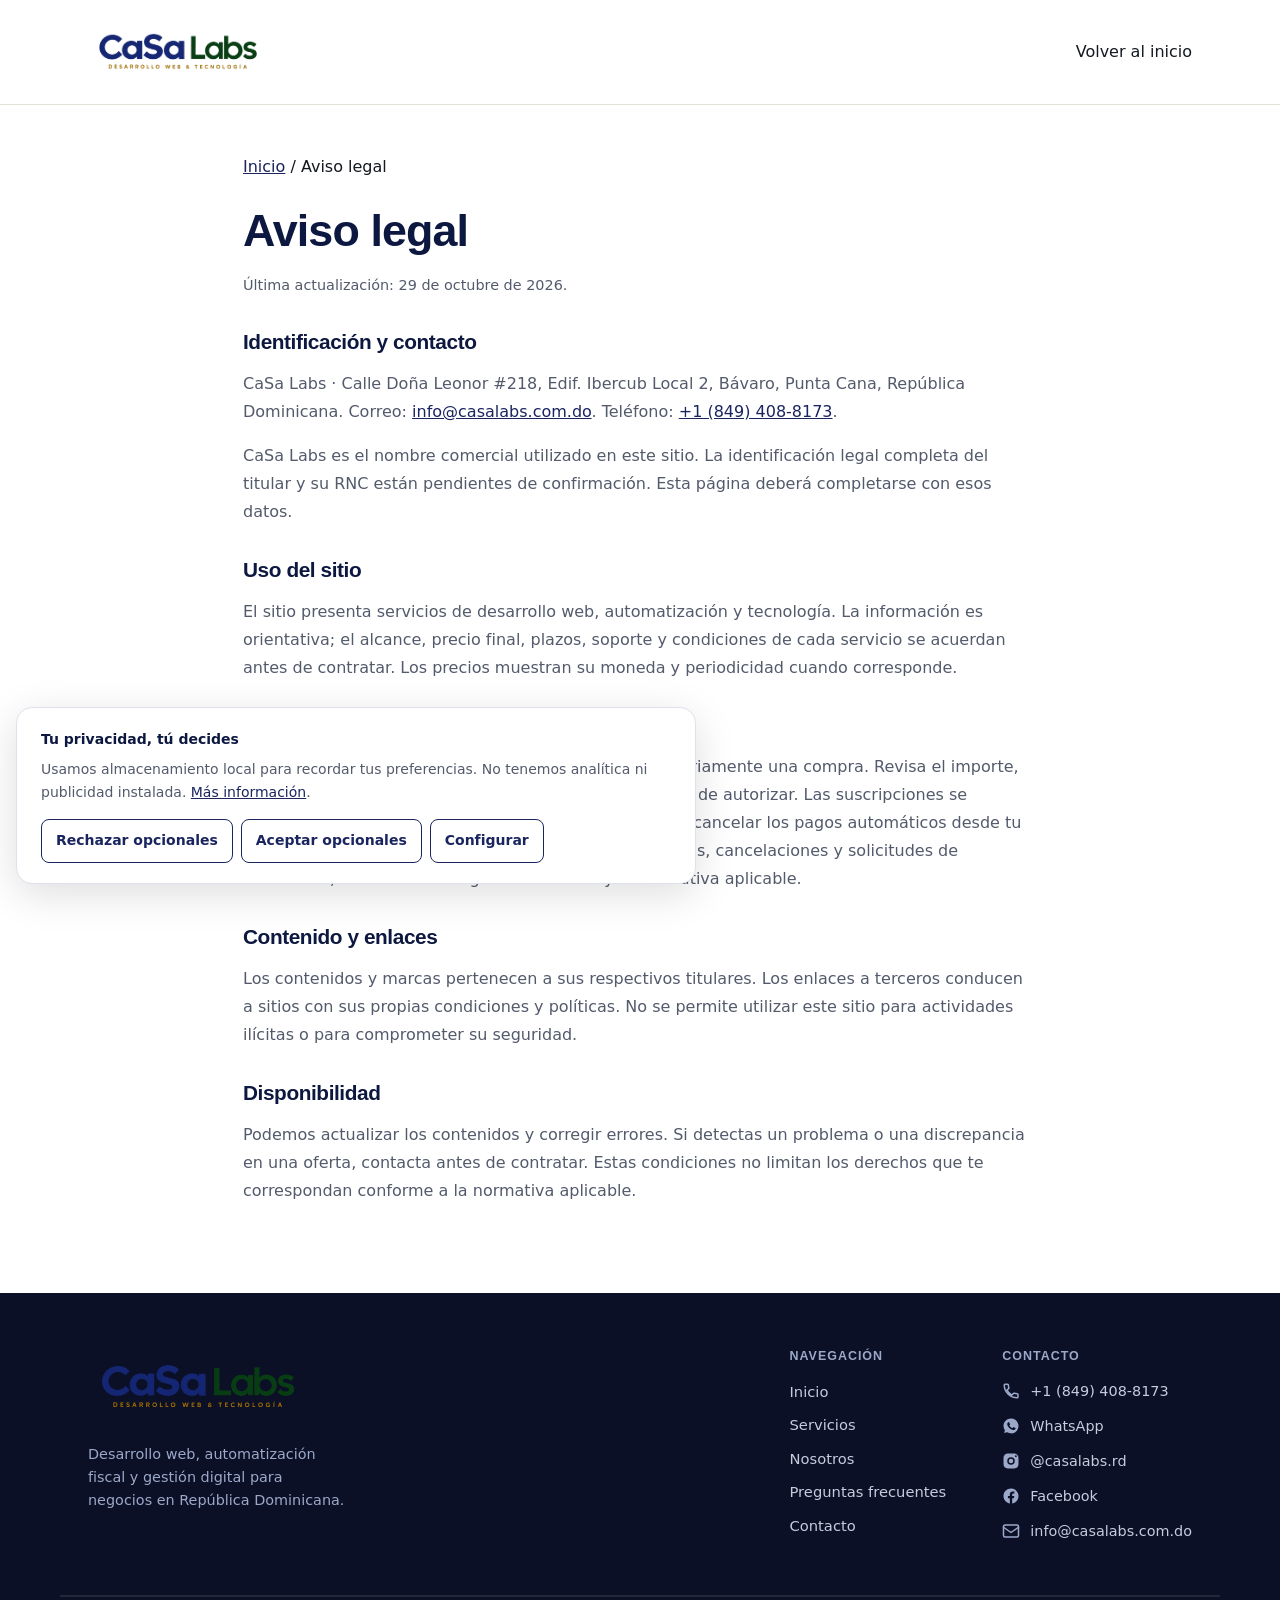
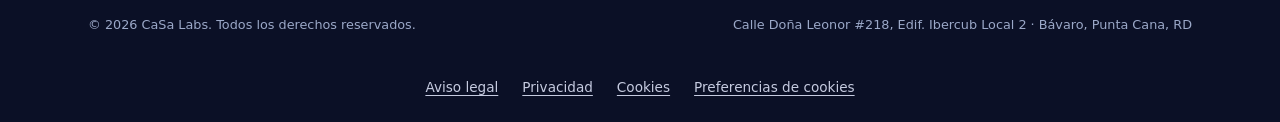
==== aviso-legal.html @ 6789c704 "Add site-wide privacy controls, legal pages and on-demand payments" ====
<!DOCTYPE html><html lang="es"><head><meta charset="UTF-8"><meta name="viewport" content="width=device-width, initial-scale=1"><title>Aviso legal | CaSa Labs</title><meta name="description" content="Información del sitio y condiciones de uso de CaSa Labs."><link rel="canonical" href="https://casalabs.com.do/aviso-legal"><link rel="icon" href="/assets/favicon-logo.png"><link rel="stylesheet" href="/css/style.css"><link rel="stylesheet" href="/css/privacy.css"><script src="/js/consent.js" defer></script></head><body><a class="skip-link" href="#main-content">Saltar al contenido</a><header><div class="nav"><a href="/" class="nav-logo"><img src="/assets/logo-casalabs-transparent.png" alt="CaSa Labs"></a><a href="/">Volver al inicio</a></div></header><main id="main-content" class="legal-content"><nav aria-label="Ruta de navegación"><a href="/">Inicio</a> / Aviso legal</nav><h1>Aviso legal</h1><p class="legal-updated">Última actualización: 29 de octubre de 2026.</p><h2>Identificación y contacto</h2><p>CaSa Labs · Calle Doña Leonor #218, Edif. Ibercub Local 2, Bávaro, Punta Cana, República Dominicana. Correo: <a href="mailto:info@casalabs.com.do">info@casalabs.com.do</a>. Teléfono: <a href="tel:+18494088173">+1 (849) 408-8173</a>.</p><p>CaSa Labs es el nombre comercial utilizado en este sitio. La identificación legal completa del titular y su RNC están pendientes de confirmación. Esta página deberá completarse con esos datos.</p><h2>Uso del sitio</h2><p>El sitio presenta servicios de desarrollo web, automatización y tecnología. La información es orientativa; el alcance, precio final, plazos, soporte y condiciones de cada servicio se acuerdan antes de contratar. Los precios muestran su moneda y periodicidad cuando corresponde.</p><h2>Pagos y suscripciones</h2><p>Los pagos se realizan mediante PayPal al iniciar voluntariamente una compra. Revisa el importe, la periodicidad y las condiciones que se muestran antes de autorizar. Las suscripciones se renuevan según el plan contratado; puedes gestionar o cancelar los pagos automáticos desde tu cuenta de PayPal. Contacta con nosotros para incidencias, cancelaciones y solicitudes de devolución; se atenderán según lo acordado y la normativa aplicable.</p><h2>Contenido y enlaces</h2><p>Los contenidos y marcas pertenecen a sus respectivos titulares. Los enlaces a terceros conducen a sitios con sus propias condiciones y políticas. No se permite utilizar este sitio para actividades ilícitas o para comprometer su seguridad.</p><h2>Disponibilidad</h2><p>Podemos actualizar los contenidos y corregir errores. Si detectas un problema o una discrepancia en una oferta, contacta antes de contratar. Estas condiciones no limitan los derechos que te correspondan conforme a la normativa aplicable.</p></main><footer id="footer-placeholder"></footer><script src="/js/footer.js"></script></body></html>
---- css/style.css ----
/* Fonts loaded via <link> in HTML: Plus Jakarta Sans + DM Sans + JetBrains Mono */

:root{
  --indigo:#1A2560;
  --indigo-deep:#0D1840;
  --indigo-night:#0B1026;
  --forest:#1E7A4C;
  --forest-deep:#115C34;
  --forest-bright:#41B980;
  --gold:#C5A35A;
  --gold-deep:#A87B2A;
  --cream:#F6F4EE;
  --paper:#FFFFFF;
  --ink:#14181F;
  --ink-soft:#535A6B;
  --line:#E4E1D6;
  --silver:#B8C5D9;
  --radius-s:6px;
  --radius:12px;
  --maxw:1160px;
  --shadow:0 18px 44px -24px rgba(11,16,38,.3);
  --mono:'JetBrains Mono',ui-monospace,'SFMono-Regular',Menlo,Consolas,monospace;
}

*,*::before,*::after{box-sizing:border-box;margin:0;padding:0}
html{scroll-behavior:smooth}
body{
  font-family:'DM Sans',ui-sans-serif,system-ui,sans-serif;
  color:var(--ink);background:var(--paper);
  line-height:1.6;-webkit-font-smoothing:antialiased;
}
img{max-width:100%;display:block}
a{color:inherit;text-decoration:none}
ul{list-style:none}
h1,h2,h3,h4{
  font-family:'Plus Jakarta Sans',sans-serif;font-weight:700;
  line-height:1.15;color:var(--indigo-deep);letter-spacing:-.02em;
}
h1{font-size:clamp(2.1rem,4vw,3.2rem)}
h2{font-size:clamp(1.6rem,3vw,2.3rem)}
h3{font-size:1.2rem}
p{color:var(--ink-soft)}
.skip-link{
  position:fixed;left:16px;top:10px;z-index:1000;
  background:var(--indigo-night);color:#fff;padding:10px 16px;border-radius:8px;
  transform:translateY(-160%);transition:transform .2s;
}
.skip-link:focus{transform:translateY(0)}
:focus-visible{outline:3px solid var(--gold);outline-offset:2px}
.container{max-width:var(--maxw);margin:0 auto;padding:0 24px}
section{padding:80px 0}

/* Eyebrow */
.eyebrow{
  display:inline-flex;align-items:center;gap:7px;
  font-family:var(--mono);font-size:.76rem;font-weight:600;letter-spacing:.03em;
  color:var(--indigo);background:#F1F3FA;
  padding:6px 14px;border-radius:999px;margin-bottom:16px;
  border:1px solid rgba(44,62,130,.18);
  position:relative;overflow:hidden;
}
.eyebrow::before{content:"</>";opacity:.65;font-weight:700}
.eyebrow::after{
  content:"";position:absolute;top:0;left:-60%;width:40%;height:100%;
  background:linear-gradient(120deg,transparent,rgba(255,255,255,.7),transparent);
  transform:skewX(-20deg);animation:shine 3.2s ease-in-out infinite;
}
.section-head{max-width:680px;margin:0 auto 48px;text-align:center}
.section-head p{margin-top:12px}

/* Scroll progress */
.scroll-progress{
  position:fixed;top:0;left:0;height:3px;width:0%;z-index:100;
  background:linear-gradient(90deg,var(--forest-bright),var(--indigo));
  transition:width .1s ease-out;
}

/* Gradient text */
.grad-text{
  background:linear-gradient(100deg,#fff 0%,#d5e8ff 45%,#7FD87A 100%);
  -webkit-background-clip:text;background-clip:text;color:transparent;
}

/* Buttons */
.btn{
  display:inline-flex;align-items:center;gap:8px;
  padding:13px 26px;border-radius:var(--radius-s);font-weight:600;font-size:.95rem;
  border:2px solid transparent;transition:all .2s ease;cursor:pointer;
}
.btn-primary{background:var(--forest-bright);color:#08150D}
.btn-primary:hover{background:#3ea25c;transform:translateY(-1px)}
.btn-accent{background:var(--indigo);color:#fff}
.btn-accent:hover{background:var(--indigo-deep);transform:translateY(-2px)}
.btn-outline-light{border:1.5px solid rgba(255,255,255,.35);color:#fff}
.btn-outline-light:hover{border-color:var(--gold);color:var(--gold)}
.btn-outline{border:1.5px solid var(--indigo);color:var(--indigo-deep)}
.btn-outline:hover{border-color:var(--gold);color:var(--gold)}
.btn-outline-navy{background:transparent;border:2px solid var(--indigo);color:var(--indigo)}
.btn-outline-navy:hover{background:var(--indigo);color:#fff;transform:translateY(-2px)}

/* NAV */
header{
  position:sticky;top:0;z-index:50;
  background:rgba(255,255,255,.92);
  backdrop-filter:blur(8px);-webkit-backdrop-filter:blur(8px);
  border-bottom:1px solid var(--line);
}
.nav{display:flex;align-items:center;justify-content:space-between;padding:14px 28px;max-width:var(--maxw);margin:0 auto}
.nav-logo{display:block;flex-shrink:0;}
.nav-logo img{display:block;width:180px;height:76px;max-width:100%;object-fit:cover;object-position:center;filter:none;}
.nav-links{display:flex;gap:32px;align-items:center}
.nav-links a{
  font-size:.95rem;font-weight:500;color:var(--ink-soft);
  padding:6px 2px;border-bottom:2px solid transparent;
  transition:color .15s ease,border-color .15s ease;
}
.nav-links a:hover,.nav-links a[aria-current="page"]{color:var(--indigo);border-color:var(--gold)}
.nav-cta{
  display:inline-flex;align-items:center;gap:8px;background:var(--forest);color:#fff;
  padding:10px 18px;border-radius:var(--radius-s);font-weight:600;font-size:.92rem;
  transition:background .15s ease;white-space:nowrap;
}
.nav-cta:hover{background:var(--forest-deep)}
.menu-btn{display:none;background:none;border:none;cursor:pointer;padding:6px}
.menu-btn span{display:block;width:24px;height:2px;background:var(--indigo-deep);margin:5px 0}

@media(max-width:880px){
  .nav-links{
    position:absolute;top:100%;left:0;right:0;background:#fff;
    flex-direction:column;align-items:flex-start;gap:0;
    border-bottom:1px solid var(--line);
    transform:translateY(-140%);visibility:hidden;transition:transform .2s ease,visibility 0s linear .2s;
  }
  .nav-links[data-open="true"]{transform:translateY(0);visibility:visible;transition:transform .2s ease,visibility 0s;}
  .nav-links a{width:100%;padding:16px 28px;border-bottom:1px solid var(--line)}
  .nav-cta{display:none}
  .menu-btn{display:block}
}

/* PAGE HERO */
.page-hero{
  background:var(--indigo-night);
  background-image:radial-gradient(circle,rgba(255,255,255,.04) 1px,transparent 1px);
  background-size:28px 28px;
  color:#fff;padding:80px 0 72px;position:relative;overflow:hidden;
}
.page-hero::before{
  content:"";position:absolute;border-radius:50%;filter:blur(70px);opacity:.45;z-index:0;
  width:420px;height:420px;background:var(--forest-bright);top:-160px;right:-80px;
}
.page-hero::after{
  content:"";position:absolute;border-radius:50%;filter:blur(60px);opacity:.25;z-index:0;
  width:320px;height:320px;background:var(--gold-deep);bottom:-120px;left:-60px;
}
.page-hero .container{position:relative;z-index:1}
.page-hero .breadcrumb{font-size:.82rem;color:rgba(255,255,255,.45);margin-bottom:14px}
.page-hero h1{color:#fff;margin-bottom:14px}
.page-hero p{color:#B9C0DA;font-size:1.05rem;max-width:56ch}

/* Cards / grids */
.grid{display:grid;gap:26px}
.grid-3{grid-template-columns:repeat(3,1fr)}
.grid-2{grid-template-columns:repeat(2,1fr)}
.grid-4{grid-template-columns:repeat(4,1fr)}
@media(max-width:900px){.grid-3,.grid-4{grid-template-columns:repeat(2,1fr)}}
@media(max-width:600px){.grid-2,.grid-3,.grid-4{grid-template-columns:1fr}}

.card{
  background:var(--paper);border:1px solid var(--line);border-radius:var(--radius);
  padding:30px;transition:transform .25s ease,box-shadow .25s ease,border-color .25s ease;
}
.card:hover{transform:translateY(-5px);box-shadow:var(--shadow);border-color:rgba(44,62,130,.2)}
.card .icon{
  width:52px;height:52px;border-radius:12px;background:#F2F8F3;color:var(--forest-deep);
  display:flex;align-items:center;justify-content:center;margin-bottom:18px;
  transition:background .25s ease,color .25s ease;
  border:1px dashed rgba(30,86,49,.3);
}
.card:hover .icon{background:var(--forest);color:#fff;box-shadow:0 0 0 8px rgba(30,86,49,.12);border-color:transparent}
.card h3{margin-bottom:10px}
.card p{font-size:.92rem}

/* Scroll reveal */
.reveal{opacity:0;transform:translateY(28px);transition:opacity .6s ease,transform .6s ease}
.reveal.in-view{opacity:1;transform:translateY(0)}

/* Alt section */
.section-alt{background:var(--cream)}

/* Example boxes */
.example-box{
  background:var(--cream);border:1px solid var(--line);border-radius:12px;
  padding:28px;margin-top:40px;position:relative;
}
.example-label{
  position:absolute;top:-11px;left:20px;font-size:.72rem;font-weight:700;
  background:var(--gold);color:var(--forest-deep);padding:3px 10px;border-radius:999px;
  letter-spacing:.04em;text-transform:uppercase;
}
.example-invoice,.example-mail{display:flex;flex-direction:column;gap:8px}
.ei-row{
  display:flex;justify-content:space-between;align-items:center;
  font-size:.88rem;color:var(--ink-soft);padding:6px 0;border-bottom:1px solid var(--line);
}
.ei-row:last-of-type{border-bottom:none}
.ei-row span:last-child{font-weight:600;color:var(--ink)}
.em-row{display:flex;align-items:center;gap:8px;font-size:.88rem;color:var(--ink-soft);padding:6px 0}
.ei-status{
  display:flex;align-items:center;gap:7px;margin-top:12px;
  font-size:.82rem;color:var(--forest);font-weight:600;
}
.example-flow{display:flex;align-items:center;gap:10px;flex-wrap:wrap}
.ef-chip{
  background:var(--paper);border:1px solid var(--line);border-radius:6px;
  padding:6px 12px;font-size:.82rem;color:var(--ink);font-weight:500;
}
.ef-chip.cami-core{background:var(--indigo);color:#fff;border-color:var(--indigo)}
.ef-arrow{color:var(--ink-soft);font-size:.9rem}
.status-pill{
  font-size:.75rem;font-weight:700;padding:3px 10px;border-radius:999px;
  background:#E8F3EC;color:var(--forest);
}
.status-pill.warning{background:#FEF9EC;color:var(--gold-deep)}

/* Privacy callout */
.privacy-callout{
  display:flex;align-items:flex-start;gap:16px;
  background:#F1F3FA;border:1px solid rgba(44,62,130,.18);border-radius:10px;
  padding:20px 24px;margin-top:32px;
}
.privacy-callout .privacy-icon{color:var(--indigo);flex-shrink:0;margin-top:2px}
.privacy-callout h3{font-size:1rem;margin-bottom:4px}
.privacy-callout p{font-size:.9rem}

/* CAMI examples */
.cami-subhead{margin-top:56px}
.cami-examples{display:grid;grid-template-columns:1fr 1fr;gap:24px}
@media(max-width:680px){.cami-examples{grid-template-columns:1fr}}
.cami-flow{display:flex;align-items:center;gap:10px;flex-wrap:wrap}

/* Browser mock */
.browser-mock{border:1px solid var(--line);border-radius:10px;overflow:hidden;background:var(--paper)}
.browser-bar{
  background:var(--cream);padding:10px 14px;display:flex;align-items:center;gap:8px;
  border-bottom:1px solid var(--line);
}
.t-dot{width:10px;height:10px;border-radius:50%}
.t-red{background:#FF6058}.t-yellow{background:#FEBC2E}.t-green{background:#27C840}
.browser-url{margin-left:8px;font-size:.78rem;color:var(--ink-soft)}
.browser-body{padding:16px;display:flex;flex-direction:column;gap:10px}
.bm-block{background:var(--cream);border-radius:6px;height:40px}
.bm-hero{height:80px}
.bm-row.short{width:60%}

/* Plans */
.plan-card{
  background:var(--paper);border:1.5px solid var(--line);border-radius:var(--radius);
  padding:28px 24px;display:flex;flex-direction:column;position:relative;
  transition:transform .25s ease,box-shadow .25s ease;
}
.plan-card:hover{transform:translateY(-4px);box-shadow:var(--shadow)}
.plan-card.popular{border-color:var(--indigo)}
.plan-badge{
  position:absolute;top:-12px;left:20px;font-size:.72rem;font-weight:700;
  background:var(--indigo);color:#fff;padding:4px 10px;border-radius:999px;
}
.plan-card h3{font-size:1.1rem;color:var(--indigo-deep);margin-bottom:4px}
.plan-card .price-note{font-size:.82rem;color:var(--ink-soft)}
.plan-card .plan-price{margin:16px 0}
.plan-card .plan-price .from{font-size:.8rem;color:var(--ink-soft);display:block;margin-bottom:2px}
.plan-card .plan-price .amount{
  font-family:'Plus Jakarta Sans',sans-serif;font-size:1.8rem;color:var(--indigo-deep);
  display:block;line-height:1;
}
.plan-card .plan-price .period{font-size:.8rem;color:var(--ink-soft)}
.plan-card ul{margin-top:12px;flex-grow:1}
.plan-card li{
  font-size:.88rem;color:var(--ink-soft);padding:6px 0;
  padding-left:18px;position:relative;border-bottom:1px solid var(--line);
}
.plan-card li:last-child{border-bottom:none}
.plan-card li::before{
  content:"";position:absolute;left:0;top:50%;transform:translateY(-50%);
  width:7px;height:7px;border-radius:2px;background:var(--forest);
}
.plan-card .btn{margin-top:20px}

/* Team */
.team-card{text-align:center}
.avatar{
  width:96px;height:96px;border-radius:50%;margin:0 auto 18px;
  background:linear-gradient(135deg,var(--indigo),var(--indigo-deep));
  display:flex;align-items:center;justify-content:center;
  color:#fff;font-weight:700;font-size:1.6rem;
}
.team-card h3{margin-bottom:2px}
.team-role{
  color:var(--indigo);font-weight:600;font-size:.85rem;margin-bottom:12px;
  text-transform:uppercase;letter-spacing:.04em;
}

/* Mission/Vision */
.mv-grid{display:grid;grid-template-columns:1fr 1fr;gap:30px}
@media(max-width:760px){.mv-grid{grid-template-columns:1fr}}
.mv-card{
  background:var(--paper);border-radius:var(--radius);padding:34px;
  border-top:4px solid var(--indigo);box-shadow:var(--shadow);
}
.mv-card:nth-child(2){border-top-color:var(--forest)}

/* FAQ accordion */
.faq-item{
  background:var(--paper);border:1px solid var(--line);border-radius:10px;
  margin-bottom:12px;overflow:hidden;
}
.faq-q{
  width:100%;text-align:left;padding:20px 24px;
  color:var(--indigo-deep);background:none;border:none;cursor:pointer;
  display:flex;justify-content:space-between;align-items:center;
  font-size:1rem;font-family:'Plus Jakarta Sans',sans-serif;font-weight:700;
}
.faq-q:hover{background:var(--cream)}
.faq-q .plus{font-size:1.3rem;color:var(--indigo);transition:transform .2s}
.faq-item.open .plus{transform:rotate(45deg)}
.faq-a{max-height:0;overflow:hidden;transition:max-height .3s ease}
.faq-a p{padding:0 24px 20px;font-size:.94rem}
.faq-item.open .faq-a{max-height:400px}

/* Contact */
.contact-grid{display:grid;grid-template-columns:.9fr 1.1fr;gap:44px}
@media(max-width:860px){.contact-grid{grid-template-columns:1fr}}
.contact-info-item{display:flex;gap:16px;padding:18px 0;border-bottom:1px solid var(--line)}
.contact-info-item .ic{
  width:44px;height:44px;border-radius:10px;background:#F2F8F3;color:var(--forest);
  display:flex;align-items:center;justify-content:center;flex-shrink:0;
}
.form-card{
  background:var(--paper);border-radius:var(--radius);padding:34px;
  box-shadow:var(--shadow);border:1px solid var(--line);
}
.form-row{display:grid;grid-template-columns:1fr 1fr;gap:16px}
@media(max-width:560px){.form-row{grid-template-columns:1fr}}
.field{margin-bottom:18px}
.field label{display:block;font-size:.85rem;font-weight:600;color:var(--indigo-deep);margin-bottom:6px}
.field input,.field select,.field textarea{
  width:100%;padding:12px 14px;border:1.5px solid var(--line);border-radius:8px;
  font-family:inherit;font-size:.95rem;transition:border-color .2s;background:var(--cream);
}
.field input:focus,.field select:focus,.field textarea:focus{
  outline:none;border-color:var(--indigo);box-shadow:0 0 0 3px rgba(44,62,130,.12);
}
.field input[aria-invalid="true"],.field select[aria-invalid="true"],.field textarea[aria-invalid="true"]{
  border-color:#c2413b;
}
.field textarea{resize:vertical;min-height:110px}
.form-submit{width:100%;justify-content:center}
.form-note{font-size:.78rem;text-align:center;margin-top:12px;color:var(--ink-soft)}

/* Service category tabs */
.cat-tabs{display:flex;gap:10px;margin-bottom:8px;flex-wrap:wrap}
.cat-tab{
  display:flex;align-items:center;gap:10px;padding:16px 20px;
  border-radius:10px;border:1.5px solid var(--line);background:#fff;
  cursor:pointer;flex:1;min-width:200px;
  transition:border-color .15s ease,background .15s ease;
  font-family:inherit;text-align:left;
}
.cat-tab .num{font-family:'Plus Jakarta Sans',sans-serif;font-size:1.3rem;font-weight:700;color:var(--line);transition:color .15s}
.cat-tab strong{display:block;font-size:1.02rem;color:var(--ink)}
.cat-tab span{display:block;font-size:.85rem;color:var(--ink-soft);margin-top:2px}
.cat-tab.active{border-color:var(--forest);background:#F2F8F3}
.cat-tab.active .num{color:var(--forest)}
.cat-tab.tab-fiscal.active{border-color:var(--indigo);background:#F1F3FA}
.cat-tab.tab-fiscal.active .num{color:var(--indigo)}
.cat-tab.tab-niduvo.active{border-color:#1B78CC;background:#EAF2FC}
.cat-tab.tab-niduvo.active .num{color:#1B78CC}
.cat-panel{display:none;padding-top:44px}
.cat-panel.active{display:block}
.cat-note{
  font-size:.92rem;color:var(--ink-soft);margin:-24px 0 34px;
  padding:12px 16px;background:var(--cream);border-radius:8px;
  border-left:3px solid var(--gold);
}

/* Price cards */
.price-grid{display:grid;grid-template-columns:repeat(3,1fr);gap:20px}
@media(max-width:900px){.price-grid{grid-template-columns:repeat(2,1fr)}}
@media(max-width:580px){.price-grid{grid-template-columns:1fr}}
.price-card{
  border:1px solid var(--line);border-radius:12px;padding:26px 24px;
  display:flex;flex-direction:column;position:relative;background:#fff;
}
.price-card h3{font-size:1.1rem;font-family:'DM Sans',sans-serif;font-weight:700;color:var(--ink);margin:0}
.price-card .price{font-family:'Plus Jakarta Sans',sans-serif;font-size:1.7rem;font-weight:700;color:var(--indigo-deep);margin-top:12px;line-height:1.2}
.price-card .price small{font-family:'DM Sans',sans-serif;font-size:.78rem;font-weight:500;color:var(--ink-soft)}
.price-card p.desc{color:var(--ink-soft);font-size:.92rem;margin-top:10px}
.price-card ul{list-style:none;margin:16px 0 0;padding:0;flex-grow:1}
.price-card li{
  font-size:.88rem;color:var(--ink-soft);padding:6px 0;
  padding-left:20px;position:relative;border-bottom:1px solid var(--line);
}
.price-card li:last-child{border-bottom:none}
.price-card li::before{
  content:"";position:absolute;left:0;top:13px;
  width:8px;height:8px;border-radius:2px;background:var(--forest);
}
.cat-panel.fiscal .price-card li::before{background:var(--indigo)}
.cat-panel.niduvo .price-card li::before{background:#1B78CC}
.price-card .btn{margin-top:20px;justify-content:center}
.price-card.featured{border-color:var(--forest)}
.price-card.featured::before{
  content:"M\00e1s elegido";position:absolute;top:-12px;left:24px;
  background:var(--forest);color:#fff;font-size:.72rem;font-weight:700;
  padding:4px 10px;border-radius:999px;letter-spacing:.02em;
}
.cat-panel.fiscal .price-card.featured{border-color:var(--indigo)}
.cat-panel.fiscal .price-card.featured::before{background:var(--indigo);content:"Paquete completo"}
.direct-detail{margin:14px 0;border:1px solid rgba(44,62,130,0.18);border-radius:8px;overflow:hidden}
.direct-detail summary{
  list-style:none;cursor:pointer;
  display:flex;align-items:center;justify-content:space-between;
  padding:9px 13px;font-size:.82rem;font-weight:600;color:var(--indigo);
  background:rgba(44,62,130,0.05);
  user-select:none;-webkit-user-select:none;
}
.direct-detail summary::-webkit-details-marker{display:none}
.direct-detail summary::after{
  content:"＋";font-size:.9rem;font-weight:700;color:var(--indigo);flex-shrink:0;margin-left:8px;
  transition:transform .2s;
}
.direct-detail[open] summary::after{content:"－"}
.dd-body{padding:12px 14px;display:flex;flex-direction:column;gap:8px;border-top:1px solid rgba(44,62,130,0.12)}
.dd-body p{font-size:.84rem;color:var(--ink-soft);line-height:1.55;margin:0}
.dd-body p strong{color:var(--ink);font-weight:600}
.cat-panel.niduvo .price-card.featured{border-color:#1B78CC}
.cat-panel.niduvo .price-card.featured::before{background:#1B78CC;content:"Almacenamiento"}

/* CTA band */
.cta-band-wrap{padding:80px 24px 80px}
.cta-band{
  background:linear-gradient(135deg,var(--indigo-deep) 0%,var(--indigo-night) 65%);
  border-radius:20px;padding:72px 56px;text-align:center;color:#fff;
  position:relative;overflow:hidden;
  border:1px solid rgba(255,255,255,.07);
}
.cta-band::before{
  content:"";position:absolute;top:-80px;right:-60px;
  width:320px;height:320px;border-radius:50%;
  background:radial-gradient(circle,rgba(47,140,77,.28) 0%,transparent 70%);
  pointer-events:none;
}
.cta-band::after{
  content:"";position:absolute;bottom:-100px;left:-40px;
  width:280px;height:280px;border-radius:50%;
  background:radial-gradient(circle,rgba(199,154,44,.14) 0%,transparent 70%);
  pointer-events:none;
}
.cta-band h2{color:#fff;position:relative;z-index:1;}
.cta-band p{color:#B9C0DA;max-width:560px;margin:14px auto 32px;position:relative;z-index:1;}
.cta-band .btn{position:relative;z-index:1;}
.cta-band .btn-accent{background:var(--forest-bright);color:#08150D;border-color:var(--forest-bright);font-weight:700;}
.cta-band .btn-accent:hover{background:#3ea25c;border-color:#3ea25c;transform:translateY(-2px);box-shadow:0 8px 28px rgba(47,140,77,.4);}

/* Why / contact section */
.why-section{background:var(--cream);padding:80px 0}
.why-grid{display:grid;grid-template-columns:repeat(3,1fr);gap:24px}
.why-grid-4{grid-template-columns:repeat(4,1fr)}
@media(max-width:1000px){.why-grid-4{grid-template-columns:repeat(2,1fr)}}
@media(max-width:760px){.why-grid,.why-grid-4{grid-template-columns:1fr}}
.why-item{
  background:var(--paper);border:1px solid var(--line);border-radius:12px;
  padding:28px;display:flex;flex-direction:column;gap:8px;
}
.why-item h3{font-size:1rem;font-family:'DM Sans',sans-serif;font-weight:700;color:var(--indigo-deep);margin:0}
.why-item p{font-size:.92rem;color:var(--ink-soft);margin:0;flex:1}
.why-badge{display:inline-block;margin-top:4px;font-size:.75rem;font-weight:600;
  background:#F1F3FA;color:var(--indigo);border-radius:20px;padding:4px 12px;
  align-self:flex-start;}

/* About grid */
.about-grid{display:grid;grid-template-columns:auto 1fr;gap:56px;align-items:center}
.about-logo{
  background:transparent;border-radius:14px;padding:16px;
  display:flex;align-items:center;justify-content:center;
  min-width:200px;max-width:260px;
}
.about-logo img{display:block;width:100%;max-width:240px;height:auto;aspect-ratio:1;object-fit:contain;border-radius:50%;filter:none;}
@media(max-width:760px){
  .about-grid{grid-template-columns:1fr}
  .about-logo{width:100%;max-width:320px;margin:0 auto}
}

/* Section navy */
.section-navy{background:var(--indigo-deep);color:#fff}
.section-navy h2,.section-navy h3{color:#fff}
.section-navy p{color:#C6CBE0}

/* Footer */
footer{background:var(--indigo-night);color:#fff;padding:56px 0 0}
.footer-top{
  display:flex;justify-content:space-between;align-items:flex-start;
  gap:40px;flex-wrap:wrap;
  padding:0 28px 40px;
  max-width:var(--maxw);margin:0 auto;
  border-bottom:1px solid rgba(255,255,255,.1);
}
.footer-brand{max-width:260px}
.footer-brand .footer-logo{display:block;width:220px;height:76px;max-width:100%;object-fit:cover;object-position:center;filter:none;background:transparent;border-radius:0;margin-bottom:18px;}
.footer-brand p{color:#9BA8C8;font-size:.9rem;line-height:1.6;margin:0}
.footer-cols{display:flex;gap:56px;flex-wrap:wrap}
.footer-col h4{
  font-size:.78rem;font-weight:700;letter-spacing:.08em;text-transform:uppercase;
  color:#9BA8C8;margin:0 0 16px;font-family:'DM Sans',sans-serif;
}
.footer-col a{
  display:block;font-size:.92rem;color:#C6CBE0;margin-bottom:10px;
  transition:color .15s;
}
.footer-col a:hover{color:#fff}
.footer-contact-item{display:flex;align-items:center;gap:10px;margin-bottom:12px}
.footer-contact-item svg{flex-shrink:0;color:#9BA8C8}
.footer-contact-item a{font-size:.9rem;color:#C6CBE0;margin:0;transition:color .15s}
.footer-contact-item a:hover{color:#fff}
.footer-bottom{
  display:flex;justify-content:space-between;flex-wrap:wrap;gap:8px;
  padding:18px 28px;font-size:.8rem;color:#9BA8C8;
  border-top:1px solid rgba(255,255,255,.1);
  max-width:var(--maxw);margin:0 auto;
}

/* WhatsApp float */
.wa-float{
  position:fixed;bottom:22px;right:22px;z-index:60;
  background:#25D366;width:58px;height:58px;
  border-radius:50%;display:flex;align-items:center;justify-content:center;
  box-shadow:0 6px 22px rgba(37,211,102,.45);transition:background .15s,transform .15s,box-shadow .15s;
}
.wa-float svg{width:28px;height:28px;flex-shrink:0;}
.wa-float:hover{background:#1fbd5a;transform:translateY(-3px);box-shadow:0 10px 32px rgba(37,211,102,.55);}

/* Utilities */
.text-center{text-align:center}
.mt-lg{margin-top:48px}
.badge-list{display:flex;flex-wrap:wrap;gap:8px;margin-top:28px}
.badge-list span{
  background:#F1F3FA;border:1px solid rgba(44,62,130,.18);
  color:var(--indigo-deep);font-size:.8rem;font-weight:600;
  padding:5px 12px;border-radius:999px;
}

/* FAQ page redesign */
.faq-section{background:var(--cream);padding:80px 0}
.faq-wrap{max-width:840px;margin:0 auto}
.faq-category-label{
  display:flex;align-items:center;gap:8px;
  font-size:.75rem;font-weight:700;letter-spacing:.08em;text-transform:uppercase;
  color:var(--indigo);background:#E8ECF8;border-radius:8px;
  padding:8px 14px;margin-bottom:16px;
  border-left:3px solid var(--indigo);
}
.faq-category-label svg{flex-shrink:0}
.faq-item{border-bottom:1px solid var(--line);}
.faq-item:first-of-type{border-top:1px solid var(--line);}
.faq-item.open .faq-q .plus{transform:rotate(45deg);}
.faq-q .plus{display:inline-block;font-size:1.4rem;font-weight:300;line-height:1;transition:transform .25s;flex-shrink:0;color:var(--indigo);}
.faq-a{display:none;}
.faq-item.open .faq-a{display:block;}
.faq-a p{margin:0 0 20px;color:var(--ink-soft);font-size:.93rem;line-height:1.7;border-left:3px solid var(--gold-deep);padding-left:14px;}

.faq-contact-section{padding:64px 0;background:var(--paper)}
.faq-contact-grid{display:flex;flex-direction:column;gap:12px;max-width:640px;margin:32px auto 0}
.faq-contact-card{
  display:flex;align-items:center;gap:16px;
  background:var(--cream);border:1.5px solid var(--line);border-radius:14px;
  padding:18px 20px;transition:border-color .2s,box-shadow .2s,transform .2s;
  color:var(--ink);
}
.faq-contact-card:hover{border-color:var(--indigo);box-shadow:0 8px 24px rgba(28,43,94,.1);transform:translateY(-2px);}
.faq-contact-card>div:nth-child(2){flex:1;display:flex;flex-direction:column;gap:2px;}
.faq-contact-card strong{font-size:.95rem;font-weight:700;color:var(--indigo-deep);}
.faq-contact-card span{font-size:.82rem;color:var(--ink-soft);}
.faq-contact-icon{width:44px;height:44px;border-radius:12px;flex-shrink:0;display:flex;align-items:center;justify-content:center;}
.faq-contact-icon.wa{background:#E8F9EF;color:#1E5631;}
.faq-contact-icon.em{background:#EEF1FB;color:var(--indigo);}
.faq-contact-icon.ig{background:linear-gradient(135deg,#f09433,#e6683c 25%,#dc2743 50%,#cc2366 75%,#bc1888);color:#fff;}
.faq-contact-arrow{flex-shrink:0;color:var(--indigo);opacity:.5;}
.faq-contact-card:hover .faq-contact-arrow{opacity:1;}

/* contact.channel.lo */
.contact-channel.lo .ch-icon{background:var(--cream);color:var(--indigo);border:1.5px solid var(--line);}

/* Tech logo strip */
.tech-strip{display:flex;align-items:center;gap:28px;margin-top:32px;flex-wrap:wrap;}
.tech-strip-label{font-size:.68rem;font-weight:700;color:var(--ink-soft);letter-spacing:.08em;text-transform:uppercase;white-space:nowrap;margin-right:4px;}
.tech-strip img{height:22px;width:auto;opacity:.45;filter:grayscale(1);transition:opacity .2s,filter .2s;}
.tech-strip img:hover{opacity:.8;filter:grayscale(0);}
@media(max-width:560px){.tech-strip{gap:18px;} .tech-strip img{height:18px;}}

/* Products section */
.products-section{background:var(--indigo-night);padding:96px 0;position:relative;overflow:hidden;}
.products-section::before{
  content:"";position:absolute;top:0;left:0;right:0;bottom:0;
  background-image:radial-gradient(circle,rgba(255,255,255,.028) 1px,transparent 1px);
  background-size:30px 30px;pointer-events:none;
}
.products-section::after{
  content:"";position:absolute;top:-200px;right:-100px;
  width:500px;height:500px;border-radius:50%;
  background:radial-gradient(circle,rgba(65,185,128,.18) 0%,transparent 65%);
  pointer-events:none;
}
.products-section .section-head h2{color:#fff;}
.products-section .section-head p{color:var(--silver);}
.products-grid{display:grid;grid-template-columns:repeat(4,1fr);gap:20px;position:relative;z-index:1;}
@media(max-width:1024px){.products-grid{grid-template-columns:repeat(2,1fr);}}
@media(max-width:600px){.products-grid{grid-template-columns:1fr;}}
.product-card{
  background:rgba(255,255,255,.04);border:1px solid rgba(255,255,255,.1);
  border-radius:16px;padding:28px 24px;display:flex;flex-direction:column;gap:0;
  position:relative;overflow:hidden;
  transition:transform .25s ease,border-color .25s ease,background .25s ease;
}
.product-card:hover{
  transform:translateY(-5px);border-color:rgba(255,255,255,.22);
  background:rgba(255,255,255,.07);
}
.product-card::before{
  content:"";position:absolute;top:0;left:0;right:0;height:2px;
  border-radius:16px 16px 0 0;opacity:.8;
}
.product-card.p-direct::before{background:linear-gradient(90deg,#4C6AF5,#7C92FF);}
.product-card.p-fiscal::before{background:linear-gradient(90deg,var(--forest-bright),#7DFFC8);}
.product-card.p-nexo::before{background:linear-gradient(90deg,var(--gold),#F0C67A);}
.product-card.p-niduvo::before{background:linear-gradient(90deg,#60A5E8,#93C5FD);}
.product-top{display:flex;align-items:flex-start;justify-content:space-between;margin-bottom:18px;}
.product-icon{
  width:48px;height:48px;border-radius:12px;
  display:flex;align-items:center;justify-content:center;flex-shrink:0;
}
.product-tag{
  font-family:var(--mono);font-size:.66rem;font-weight:600;letter-spacing:.08em;
  padding:4px 10px;border-radius:999px;text-transform:uppercase;
  background:rgba(255,255,255,.08);color:rgba(255,255,255,.5);
  white-space:nowrap;margin-left:auto;
}
.product-card h3{font-size:1.15rem;color:#fff;margin:0 0 10px;}
.product-card>p{font-size:.9rem;color:var(--silver);line-height:1.6;flex:1;margin:0 0 18px;}
.product-features{list-style:none;padding:0;margin:0 0 20px;display:flex;flex-direction:column;gap:7px;}
.product-features li{
  font-size:.82rem;color:rgba(255,255,255,.55);
  padding-left:16px;position:relative;line-height:1.4;
}
.product-features li::before{
  content:"";position:absolute;left:0;top:50%;transform:translateY(-50%);
  width:6px;height:6px;border-radius:50%;
}
.product-card.p-direct .product-features li::before{background:#4C6AF5;}
.product-card.p-fiscal .product-features li::before{background:var(--forest-bright);}
.product-card.p-nexo .product-features li::before{background:var(--gold);}
.product-card.p-niduvo .product-features li::before{background:#60A5E8;}
.product-link{
  font-size:.85rem;font-weight:700;letter-spacing:.01em;
  display:inline-flex;align-items:center;gap:5px;
  transition:gap .2s ease;margin-top:auto;
}
.product-card.p-direct .product-link{color:#7C92FF;}
.product-card.p-fiscal .product-link{color:var(--forest-bright);}
.product-card.p-nexo .product-link{color:var(--gold);}
.product-card.p-niduvo .product-link{color:#60A5E8;}
.product-card:hover .product-link{gap:8px;}

/* Animations */
@keyframes fadeInUp{from{opacity:0;transform:translateY(22px)}to{opacity:1;transform:translateY(0)}}
@keyframes shine{0%{left:-60%}40%,100%{left:130%}}

@media(prefers-reduced-motion:reduce){
  *,*::before,*::after{animation-duration:.001ms !important;transition-duration:.001ms !important}
  .reveal{opacity:1;transform:none}
}
---- css/privacy.css ----
body{overflow-x:clip;}
.legal-links{display:flex;justify-content:center;flex-wrap:wrap;gap:12px 24px;max-width:1160px;margin:0 auto;padding:24px 28px;color:#C6CBE0;font:400 .85rem/1.5 system-ui,sans-serif;}
.legal-links a,.legal-links button{color:inherit;text-decoration:underline;text-underline-offset:3px;}
.legal-links button{font:inherit;background:none;border:0;padding:0;cursor:pointer;}
.legal-content{max-width:850px;margin:auto;padding:48px 28px 72px;line-height:1.75;}
.legal-content h1{font-size:clamp(1.8rem,5vw,2.8rem);margin:24px 0 12px;overflow-wrap:anywhere;}
.legal-content h2{font-size:1.3rem;margin:32px 0 12px;}
.legal-content p,.legal-content ul{margin:16px 0;}
.legal-content a{color:var(--indigo);text-decoration:underline;}
.legal-updated{color:#535A6B;font-size:.9rem;}
#consent-ui{font:400 14px/1.6 system-ui,sans-serif;color:#14181F;}
#consent-banner{position:fixed;z-index:1200;bottom:16px;left:16px;width:min(680px,calc(100% - 32px));padding:20px 24px;border:1px solid #DDE1EB;border-radius:16px;background:#fff;box-shadow:0 10px 40px #0002;}
#consent-banner[hidden]{display:none;}
#consent-ui strong{font-weight:700;color:#0D1840;}
#consent-ui p{font:inherit;margin:8px 0 16px;color:#535A6B;}
#consent-ui a{color:#1A2560;text-decoration:underline;}
.consent-actions{display:flex;flex-wrap:wrap;gap:8px;}
#consent-ui button,.payment-activate{padding:11px 14px;min-height:44px;border-radius:8px;border:1px solid #1A2560;background:#fff;color:#1A2560;font:600 14px/1.4 system-ui,sans-serif;cursor:pointer;}
#consent-ui button:hover,.payment-activate:hover{background:#F1F3FA;}
#consent-ui button:focus-visible,.legal-links button:focus-visible{outline:3px solid #C5A35A;outline-offset:3px;}
#consent-dialog{color:#14181F;background:#fff;border:1px solid #DDE1EB;border-radius:16px;padding:24px;width:min(520px,calc(100% - 32px));max-height:85dvh;overflow:auto;}
#consent-dialog::backdrop{background:#0B102699;}
#consent-dialog h2{font:700 1.3rem/1.3 system-ui,sans-serif;color:#0D1840;margin:0;}
.consent-heading{display:flex;align-items:center;justify-content:space-between;gap:16px;}
.consent-option{display:flex;align-items:center;justify-content:space-between;gap:16px;padding:14px 0;border-top:1px solid #E4E7EF;}
.consent-option input{width:22px;height:22px;accent-color:#1A2560;}
#consent-status:empty{display:none;}
#consent-status:not(:empty){position:fixed;bottom:16px;left:16px;z-index:1201;max-width:calc(100% - 32px);background:#fff;padding:12px;border:1px solid #DDE1EB;}
.payment-activate{display:block;width:100%;margin:12px 0;}
.payment-notice{font-size:.85rem;line-height:1.6;color:#535A6B;margin:12px 0;}
@media(max-width:560px){#consent-banner{padding:16px;} .consent-actions button{flex:1 1 140px;} .legal-content{padding:32px 20px 56px;} .legal-links{gap:14px 20px;padding-inline:20px;}}
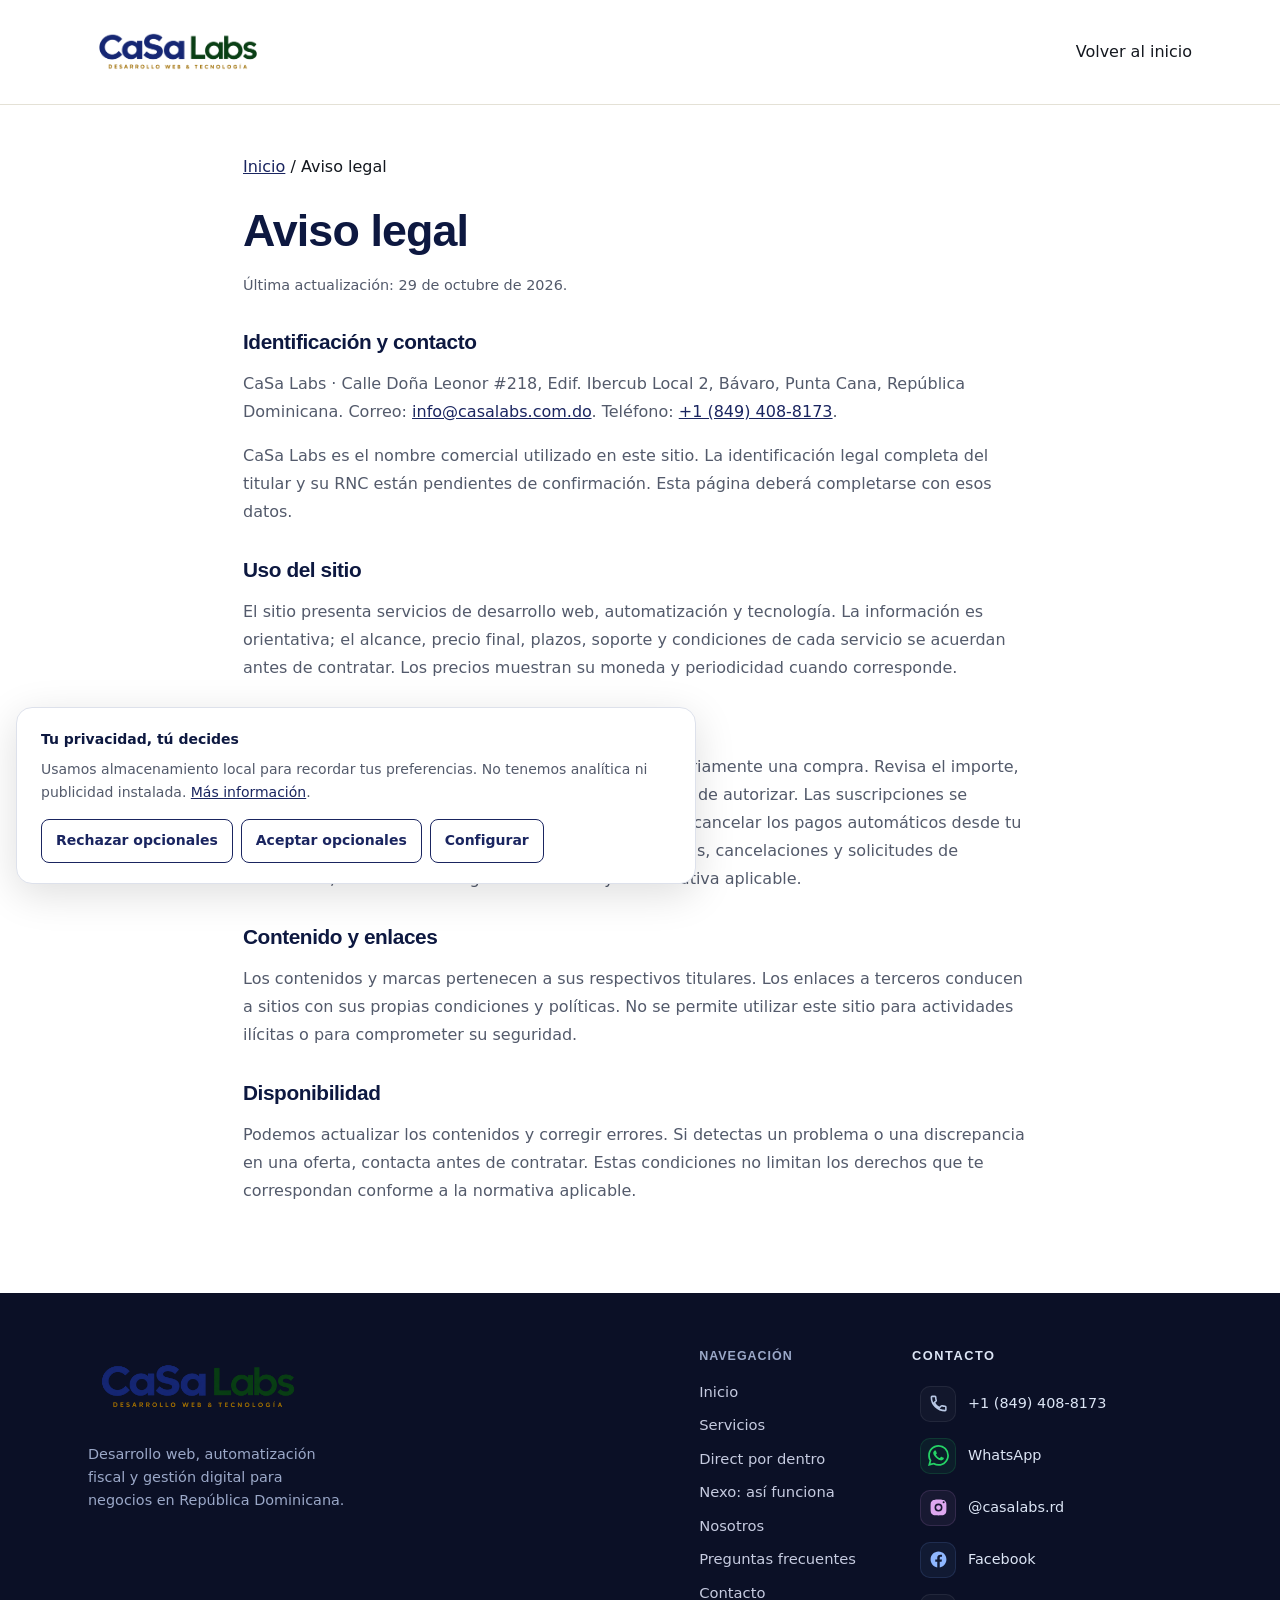
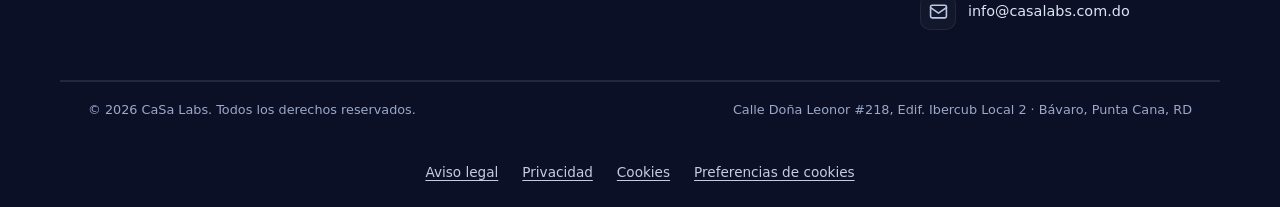
==== commit e0d5274f: "Remove white background from browser favicons" ====
--- a/aviso-legal.html
+++ b/aviso-legal.html
@@ -1 +1,12 @@
-<!DOCTYPE html><html lang="es"><head><meta charset="UTF-8"><meta name="viewport" content="width=device-width, initial-scale=1"><title>Aviso legal | CaSa Labs</title><meta name="description" content="Información del sitio y condiciones de uso de CaSa Labs."><link rel="canonical" href="https://casalabs.com.do/aviso-legal"><link rel="icon" href="/assets/favicon-logo.png"><link rel="stylesheet" href="/css/style.css"><link rel="stylesheet" href="/css/privacy.css"><script src="/js/consent.js" defer></script></head><body><a class="skip-link" href="#main-content">Saltar al contenido</a><header><div class="nav"><a href="/" class="nav-logo"><img src="/assets/logo-casalabs-transparent.png" alt="CaSa Labs"></a><a href="/">Volver al inicio</a></div></header><main id="main-content" class="legal-content"><nav aria-label="Ruta de navegación"><a href="/">Inicio</a> / Aviso legal</nav><h1>Aviso legal</h1><p class="legal-updated">Última actualización: 29 de octubre de 2026.</p><h2>Identificación y contacto</h2><p>CaSa Labs · Calle Doña Leonor #218, Edif. Ibercub Local 2, Bávaro, Punta Cana, República Dominicana. Correo: <a href="mailto:info@casalabs.com.do">info@casalabs.com.do</a>. Teléfono: <a href="tel:+18494088173">+1 (849) 408-8173</a>.</p><p>CaSa Labs es el nombre comercial utilizado en este sitio. La identificación legal completa del titular y su RNC están pendientes de confirmación. Esta página deberá completarse con esos datos.</p><h2>Uso del sitio</h2><p>El sitio presenta servicios de desarrollo web, automatización y tecnología. La información es orientativa; el alcance, precio final, plazos, soporte y condiciones de cada servicio se acuerdan antes de contratar. Los precios muestran su moneda y periodicidad cuando corresponde.</p><h2>Pagos y suscripciones</h2><p>Los pagos se realizan mediante PayPal al iniciar voluntariamente una compra. Revisa el importe, la periodicidad y las condiciones que se muestran antes de autorizar. Las suscripciones se renuevan según el plan contratado; puedes gestionar o cancelar los pagos automáticos desde tu cuenta de PayPal. Contacta con nosotros para incidencias, cancelaciones y solicitudes de devolución; se atenderán según lo acordado y la normativa aplicable.</p><h2>Contenido y enlaces</h2><p>Los contenidos y marcas pertenecen a sus respectivos titulares. Los enlaces a terceros conducen a sitios con sus propias condiciones y políticas. No se permite utilizar este sitio para actividades ilícitas o para comprometer su seguridad.</p><h2>Disponibilidad</h2><p>Podemos actualizar los contenidos y corregir errores. Si detectas un problema o una discrepancia en una oferta, contacta antes de contratar. Estas condiciones no limitan los derechos que te correspondan conforme a la normativa aplicable.</p></main><footer id="footer-placeholder"></footer><script src="/js/footer.js"></script></body></html>+<!DOCTYPE html><html lang="es"><head><meta charset="UTF-8"><meta name="viewport" content="width=device-width, initial-scale=1"><title>Aviso legal | CaSa Labs</title><meta name="description" content="Información del sitio y condiciones de uso de CaSa Labs."><link rel="canonical" href="https://casalabs.com.do/aviso-legal"><link rel="stylesheet" href="/css/style.css"><link rel="stylesheet" href="/css/privacy.css"><script src="/js/consent.js" defer></script><meta name="theme-color" content="#2E3190">
+<meta name="mobile-web-app-capable" content="yes">
+<meta name="apple-mobile-web-app-capable" content="yes">
+<meta name="apple-mobile-web-app-title" content="CaSa Labs">
+<meta name="apple-mobile-web-app-status-bar-style" content="default">
+<link rel="icon" href="/favicon.ico?v=4" sizes="16x16 32x32 48x48">
+<link rel="icon" type="image/png" sizes="16x16" href="/assets/casalabs-favicon-v4-16.png">
+<link rel="icon" type="image/png" sizes="32x32" href="/assets/casalabs-favicon-v4-32.png">
+<link rel="icon" type="image/png" sizes="48x48" href="/assets/casalabs-favicon-v4-48.png">
+<link rel="apple-touch-icon" sizes="180x180" href="/assets/casalabs-icon-v3-180.png">
+<link rel="manifest" href="/manifest-v3.webmanifest">
+</head><body><a class="skip-link" href="#main-content">Saltar al contenido</a><header><div class="nav"><a href="/" class="nav-logo"><img src="/assets/logo-casalabs-transparent.png" alt="CaSa Labs"></a><a href="/">Volver al inicio</a></div></header><main id="main-content" class="legal-content"><nav aria-label="Ruta de navegación"><a href="/">Inicio</a> / Aviso legal</nav><h1>Aviso legal</h1><p class="legal-updated">Última actualización: 29 de octubre de 2026.</p><h2>Identificación y contacto</h2><p>CaSa Labs · Calle Doña Leonor #218, Edif. Ibercub Local 2, Bávaro, Punta Cana, República Dominicana. Correo: <a href="mailto:info@casalabs.com.do">info@casalabs.com.do</a>. Teléfono: <a href="tel:+18494088173">+1 (849) 408-8173</a>.</p><p>CaSa Labs es el nombre comercial utilizado en este sitio. La identificación legal completa del titular y su RNC están pendientes de confirmación. Esta página deberá completarse con esos datos.</p><h2>Uso del sitio</h2><p>El sitio presenta servicios de desarrollo web, automatización y tecnología. La información es orientativa; el alcance, precio final, plazos, soporte y condiciones de cada servicio se acuerdan antes de contratar. Los precios muestran su moneda y periodicidad cuando corresponde.</p><h2>Pagos y suscripciones</h2><p>Los pagos se realizan mediante PayPal al iniciar voluntariamente una compra. Revisa el importe, la periodicidad y las condiciones que se muestran antes de autorizar. Las suscripciones se renuevan según el plan contratado; puedes gestionar o cancelar los pagos automáticos desde tu cuenta de PayPal. Contacta con nosotros para incidencias, cancelaciones y solicitudes de devolución; se atenderán según lo acordado y la normativa aplicable.</p><h2>Contenido y enlaces</h2><p>Los contenidos y marcas pertenecen a sus respectivos titulares. Los enlaces a terceros conducen a sitios con sus propias condiciones y políticas. No se permite utilizar este sitio para actividades ilícitas o para comprometer su seguridad.</p><h2>Disponibilidad</h2><p>Podemos actualizar los contenidos y corregir errores. Si detectas un problema o una discrepancia en una oferta, contacta antes de contratar. Estas condiciones no limitan los derechos que te correspondan conforme a la normativa aplicable.</p></main><footer id="footer-placeholder"></footer><script src="/js/footer.js"></script></body></html>
--- a/css/privacy.css
+++ b/css/privacy.css
@@ -29,3 +29,32 @@
 .payment-activate{display:block;width:100%;margin:12px 0;}
 .payment-notice{font-size:.85rem;line-height:1.6;color:#535A6B;margin:12px 0;}
 @media(max-width:560px){#consent-banner{padding:16px;} .consent-actions button{flex:1 1 140px;} .legal-content{padding:32px 20px 56px;} .legal-links{gap:14px 20px;padding-inline:20px;}}
+
+/* Shared WhatsApp brand glyph: never stretch, crop or filter the symbol. */
+a.whatsapp-link{display:inline-flex;align-items:center;gap:9px;}
+.whatsapp-icon{display:block;width:22px;height:22px;flex:0 0 22px;fill:currentColor;filter:none;}
+a.whatsapp-link .whatsapp-icon{color:#25D366;}
+a.whatsapp-link:is(.nav-cta,.btn,.btn-wa,.btn-wa-hero) .whatsapp-icon{color:inherit;}
+a.wa-float.whatsapp-link{display:flex;justify-content:center;gap:0;background:#25D366;color:#fff;}
+a.wa-float.whatsapp-link .whatsapp-icon{width:32px;height:32px;flex-basis:32px;color:#fff;}
+a.wa-float.whatsapp-link:hover{background:#1DA851;}
+@media(max-width:880px){a.nav-cta.whatsapp-link{display:none;}}
+/* Contact links share one alignment and a comfortable touch target. */
+.footer-cols{max-width:100%;min-width:0;}
+.footer-contact-column{width:280px;max-width:100%;min-width:0;}
+.footer-contact-column h4{color:#DCE5F5;font-size:.8rem;letter-spacing:.12em;margin-bottom:16px;}
+.footer-contact-column .footer-contact-item{display:block;margin:0 0 4px;}
+.footer-contact-column a.footer-contact-link{display:flex;align-items:center;gap:12px;width:100%;min-height:48px;margin:0;padding:6px 8px;border-radius:12px;color:#DCE5F5;font-size:.9rem;line-height:1.5;text-decoration:none;transition:background .18s,color .18s;}
+.footer-contact-link .footer-contact-icon{display:flex;align-items:center;justify-content:center;width:36px;height:36px;flex:0 0 36px;border:1px solid #FFFFFF12;border-radius:10px;background:#FFFFFF08;}
+.footer-contact-link .footer-contact-icon svg{display:block;width:19px;height:19px;flex:0 0 19px;color:#B9C8E4;}
+.footer-contact-link[data-contact="whatsapp"] .footer-contact-icon{background:#25D36612;border-color:#25D36626;}
+.footer-contact-link[data-contact="whatsapp"] .footer-contact-icon svg{width:21px;height:21px;flex-basis:21px;color:#25D366;}
+.footer-contact-link[data-contact="instagram"] .footer-contact-icon{background:#D998EB10;border-color:#D998EB24;}
+.footer-contact-link[data-contact="instagram"] .footer-contact-icon svg{color:#DEA8EF;}
+.footer-contact-link[data-contact="facebook"] .footer-contact-icon{background:#78ACFF10;border-color:#78ACFF24;}
+.footer-contact-link[data-contact="facebook"] .footer-contact-icon svg{color:#8FB7FF;}
+.footer-contact-text{min-width:0;overflow-wrap:anywhere;}
+.footer-contact-column a.footer-contact-link:hover{background:#FFFFFF09;color:#fff;}
+.footer-contact-column a.footer-contact-link:focus-visible{outline:2px solid #C5A35A;outline-offset:3px;background:#FFFFFF09;}
+@media(max-width:560px){.footer-contact-column{width:100%;}.footer-contact-column a.footer-contact-link{padding-inline:0;}}
+@media(prefers-reduced-motion:reduce){.footer-contact-column a.footer-contact-link{transition:none;}}
